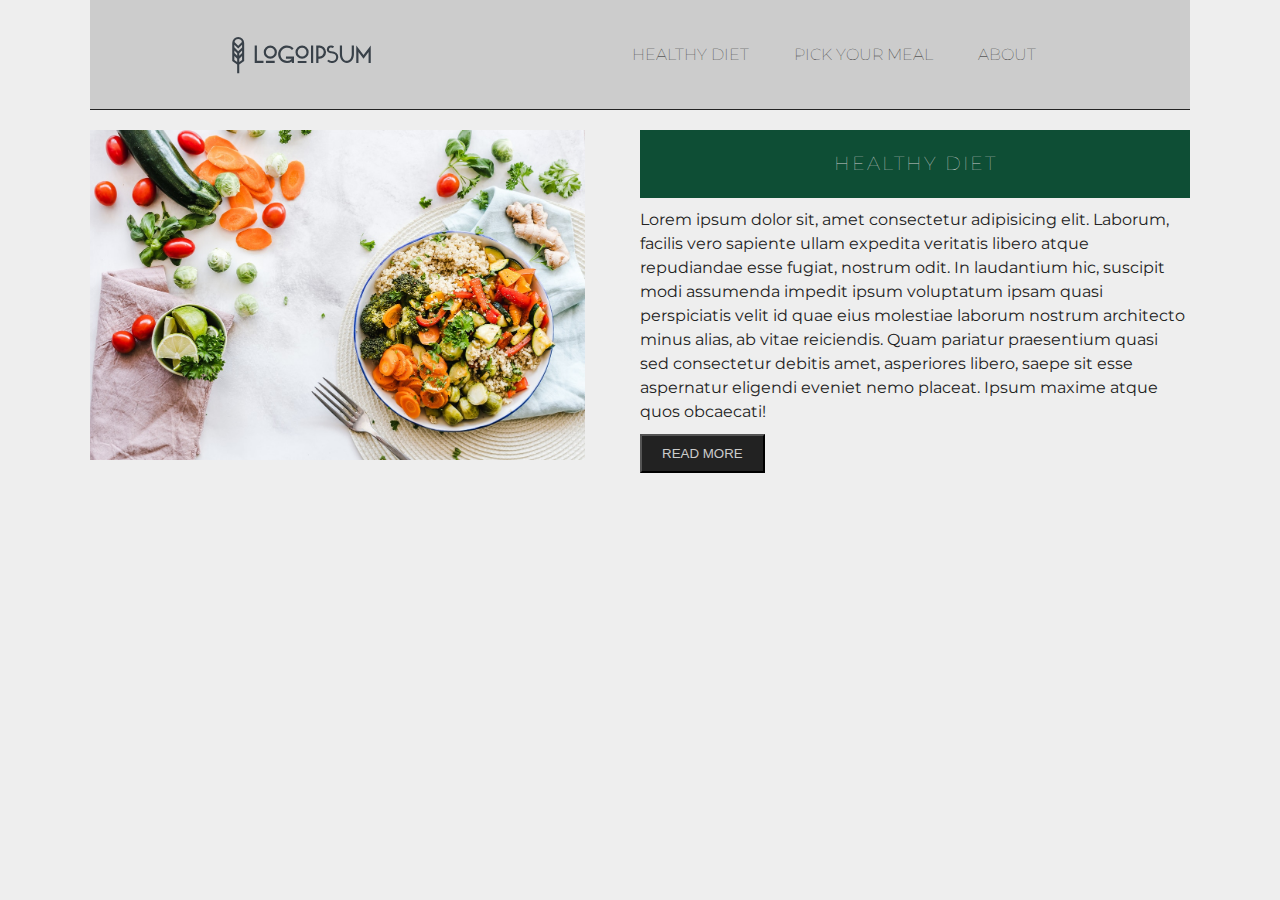
==== index.html @ 128bcaad "first release" ====
<!DOCTYPE html>
<html lang="en">
  <head>
    <meta charset="UTF-8" />
    <meta name="viewport" content="width=device-width, initial-scale=1.0" />
    <title>Eat Good!</title>
    <link rel="shortcut icon" href="img/favicon.ico" type="image/x-icon" />
    <link rel="stylesheet" href="css/style.css" />
    <script src="js/script.js"></script>
    <link
      rel="stylesheet"
      href="https://cdnjs.cloudflare.com/ajax/libs/font-awesome/5.12.1/css/all.min.css"
      integrity="sha256-mmgLkCYLUQbXn0B1SRqzHar6dCnv9oZFPEC1g1cwlkk="
      crossorigin="anonymous"
    />
    <link
      href="https://fonts.googleapis.com/css?family=Montserrat&display=swap"
      rel="stylesheet"
    />
  </head>
  <body>
    <div class="container">
      <nav class="navbar">
        <img class="logo" src="img/logo.svg" alt="Logo of Eat Good" />
        <ul class="nav-links">
          <li>
            <i class="fas fa-apple-alt"></i>
            <a href="#">Healthy Diet</a>
          </li>
          <li>
            <i class="fas fa-drumstick-bite"></i>
            <a href="#">Pick your meal</a>
          </li>
          <li>
            <i class="fas fa-question"></i>
            <a href="#">About</a>
          </li>
        </ul>
      </nav>
      <section class="diet">
        <img src="img/food-1.jpg" alt="Plate of healthy food" />
        <div class="diet_wrapper">
          <h3>Healthy Diet</h3>
          <p>
            Lorem ipsum dolor sit, amet consectetur adipisicing elit. Laborum,
            facilis vero sapiente ullam expedita veritatis libero atque
            repudiandae esse fugiat, nostrum odit. In laudantium hic, suscipit
            modi assumenda impedit ipsum voluptatum ipsam quasi perspiciatis
            velit id quae eius molestiae laborum nostrum architecto minus alias,
            ab vitae reiciendis. Quam pariatur praesentium quasi sed consectetur
            debitis amet, asperiores libero, saepe sit esse aspernatur eligendi
            eveniet nemo placeat. Ipsum maxime atque quos obcaecati!
          </p>
          <input class="btn" type="button" value="Read more" />
        </div>
      </section>
    </div>
  </body>
</html>
---- css/style.css ----
:root {
  --primary: #0e4e35;
  --secondary: #ccc;
  --third: #222;
}

* {
  margin: 0;
  padding: 0;
  box-sizing: border-box;
}

body {
  font-family: "Montserrat", sans-serif;
  color: var(--third);
  line-height: 1.5;
  background: #eee;
}

.container {
  margin: auto;
  max-width: 1100px;
}

.navbar {
  background: var(--secondary);
  border-bottom: 1px solid var(--third);
  text-transform: uppercase;
  height: 110px;
  display: flex;
  justify-content: space-around;
  align-items: center;
  font-weight: lighter;
  font-size: 16px;
  margin-bottom: 20px;
}

.logo {
  height: 110px;
  display: flex;
}

.nav-links {
  display: flex;
}

.nav-links i {
  margin-right: 5px;
}
.nav-links li {
  list-style-type: none;
  padding-right: 40px;
}

.nav-links li a {
  text-decoration: none;
  color: var(--third);
}

.nav-links li a:hover {
  border-bottom: 1px solid var(--third);
  color: #000;
}

.diet {
  display: grid;
  grid-template-columns: 1fr 1fr;
}

.diet img {
  width: 90%;
}

h3 {
  width: 100%;
  text-transform: uppercase;
  font-weight: lighter;
  color: var(--secondary);
  background-color: var(--primary);
  letter-spacing: 2px;
  padding: 20px 0px;
  text-align: center;
  margin-bottom: 10px;
}

p {
  margin-bottom: 10px;
}

.btn {
  padding: 10px 20px;
  text-transform: uppercase;
  background-color: var(--third);
  color: var(--secondary);
}
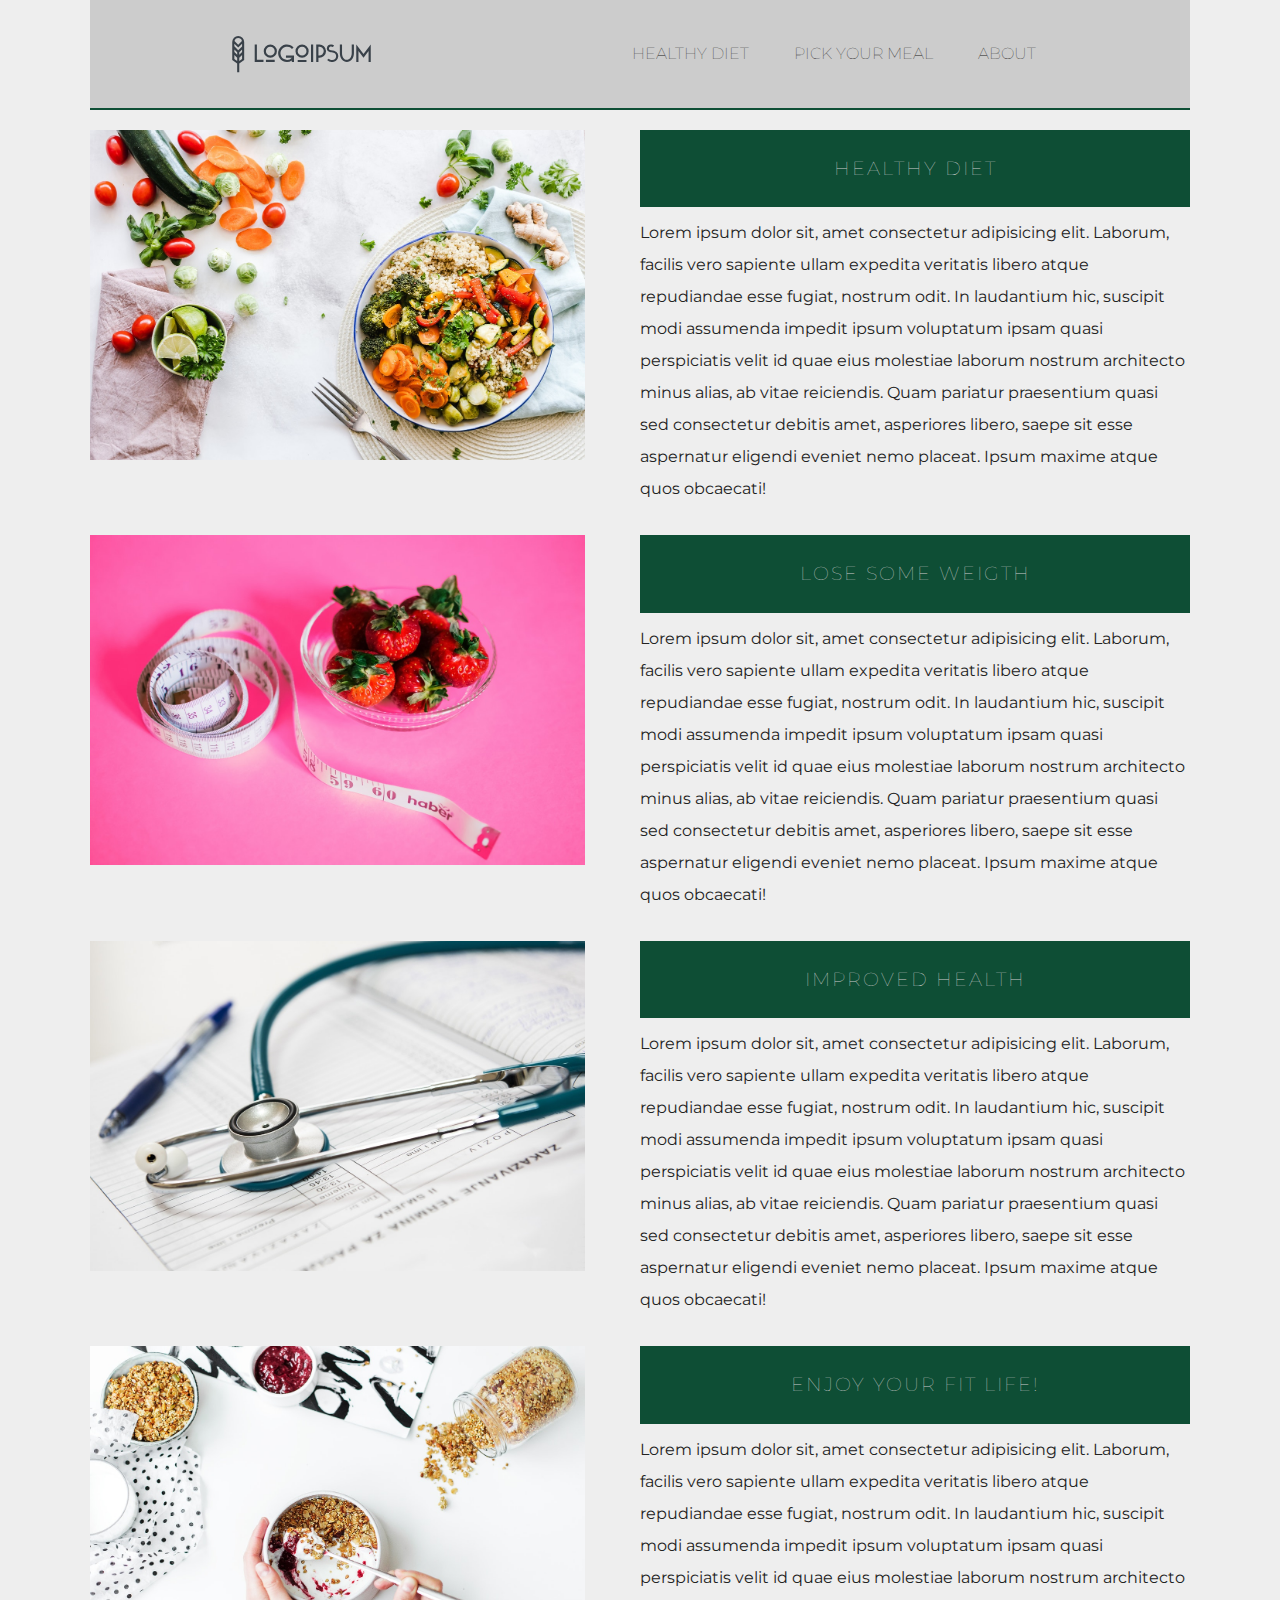
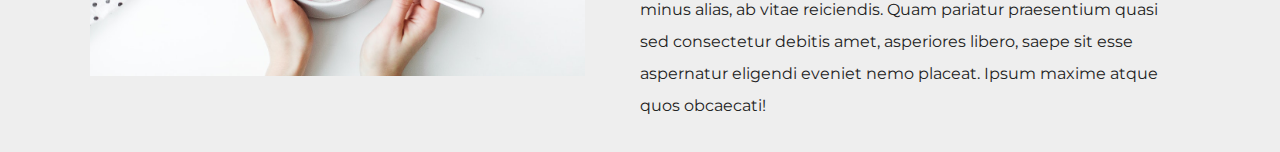
==== commit 90ba6856: "next update" ====
--- a/index.html
+++ b/index.html
@@ -25,7 +25,7 @@
         <ul class="nav-links">
           <li>
             <i class="fas fa-apple-alt"></i>
-            <a href="#">Healthy Diet</a>
+            <a href="index.html">Healthy Diet</a>
           </li>
           <li>
             <i class="fas fa-drumstick-bite"></i>
@@ -33,7 +33,7 @@
           </li>
           <li>
             <i class="fas fa-question"></i>
-            <a href="#">About</a>
+            <a href="about.html">About</a>
           </li>
         </ul>
       </nav>
@@ -51,7 +51,54 @@
             debitis amet, asperiores libero, saepe sit esse aspernatur eligendi
             eveniet nemo placeat. Ipsum maxime atque quos obcaecati!
           </p>
-          <input class="btn" type="button" value="Read more" />
+        </div>
+      </section>
+      <section class="diet diet-alt">
+        <img src="img/food-2.jpg" alt="Meter and strawberries" />
+        <div class="diet_wrapper">
+          <h3>Lose some weigth</h3>
+          <p>
+            Lorem ipsum dolor sit, amet consectetur adipisicing elit. Laborum,
+            facilis vero sapiente ullam expedita veritatis libero atque
+            repudiandae esse fugiat, nostrum odit. In laudantium hic, suscipit
+            modi assumenda impedit ipsum voluptatum ipsam quasi perspiciatis
+            velit id quae eius molestiae laborum nostrum architecto minus alias,
+            ab vitae reiciendis. Quam pariatur praesentium quasi sed consectetur
+            debitis amet, asperiores libero, saepe sit esse aspernatur eligendi
+            eveniet nemo placeat. Ipsum maxime atque quos obcaecati!
+          </p>
+        </div>
+      </section>
+      <section class="diet">
+        <img src="img/food-3.jpg" alt="Stetoscope" />
+        <div class="diet_wrapper">
+          <h3>Improved Health</h3>
+          <p>
+            Lorem ipsum dolor sit, amet consectetur adipisicing elit. Laborum,
+            facilis vero sapiente ullam expedita veritatis libero atque
+            repudiandae esse fugiat, nostrum odit. In laudantium hic, suscipit
+            modi assumenda impedit ipsum voluptatum ipsam quasi perspiciatis
+            velit id quae eius molestiae laborum nostrum architecto minus alias,
+            ab vitae reiciendis. Quam pariatur praesentium quasi sed consectetur
+            debitis amet, asperiores libero, saepe sit esse aspernatur eligendi
+            eveniet nemo placeat. Ipsum maxime atque quos obcaecati!
+          </p>
+        </div>
+      </section>
+      <section class="diet diet-alt">
+        <img src="img/food-4.jpg" alt="Person making oat meal" />
+        <div class="diet_wrapper">
+          <h3>Enjoy your fit life!</h3>
+          <p>
+            Lorem ipsum dolor sit, amet consectetur adipisicing elit. Laborum,
+            facilis vero sapiente ullam expedita veritatis libero atque
+            repudiandae esse fugiat, nostrum odit. In laudantium hic, suscipit
+            modi assumenda impedit ipsum voluptatum ipsam quasi perspiciatis
+            velit id quae eius molestiae laborum nostrum architecto minus alias,
+            ab vitae reiciendis. Quam pariatur praesentium quasi sed consectetur
+            debitis amet, asperiores libero, saepe sit esse aspernatur eligendi
+            eveniet nemo placeat. Ipsum maxime atque quos obcaecati!
+          </p>
         </div>
       </section>
     </div>
--- a/css/style.css
+++ b/css/style.css
@@ -13,7 +13,7 @@
 body {
   font-family: "Montserrat", sans-serif;
   color: var(--third);
-  line-height: 1.5;
+  line-height: 2;
   background: #eee;
 }
 
@@ -24,7 +24,7 @@
 
 .navbar {
   background: var(--secondary);
-  border-bottom: 1px solid var(--third);
+  border-bottom: 2px solid var(--primary);
   text-transform: uppercase;
   height: 110px;
   display: flex;
@@ -65,10 +65,13 @@
 .diet {
   display: grid;
   grid-template-columns: 1fr 1fr;
+  margin-bottom: 20px;
 }
 
 .diet img {
   width: 90%;
+  align-items: center;
+  justify-content: center;
 }
 
 h3 {
@@ -88,8 +91,17 @@
 }
 
 .btn {
+  color: black;
+  font-size: 18px;
+  text-align: center;
   padding: 10px 20px;
   text-transform: uppercase;
-  background-color: var(--third);
+  cursor: pointer;
+  background: none;
+  border: 1px solid var(--primary);
   color: var(--secondary);
 }
+
+.btn:visited {
+  color: black;
+}
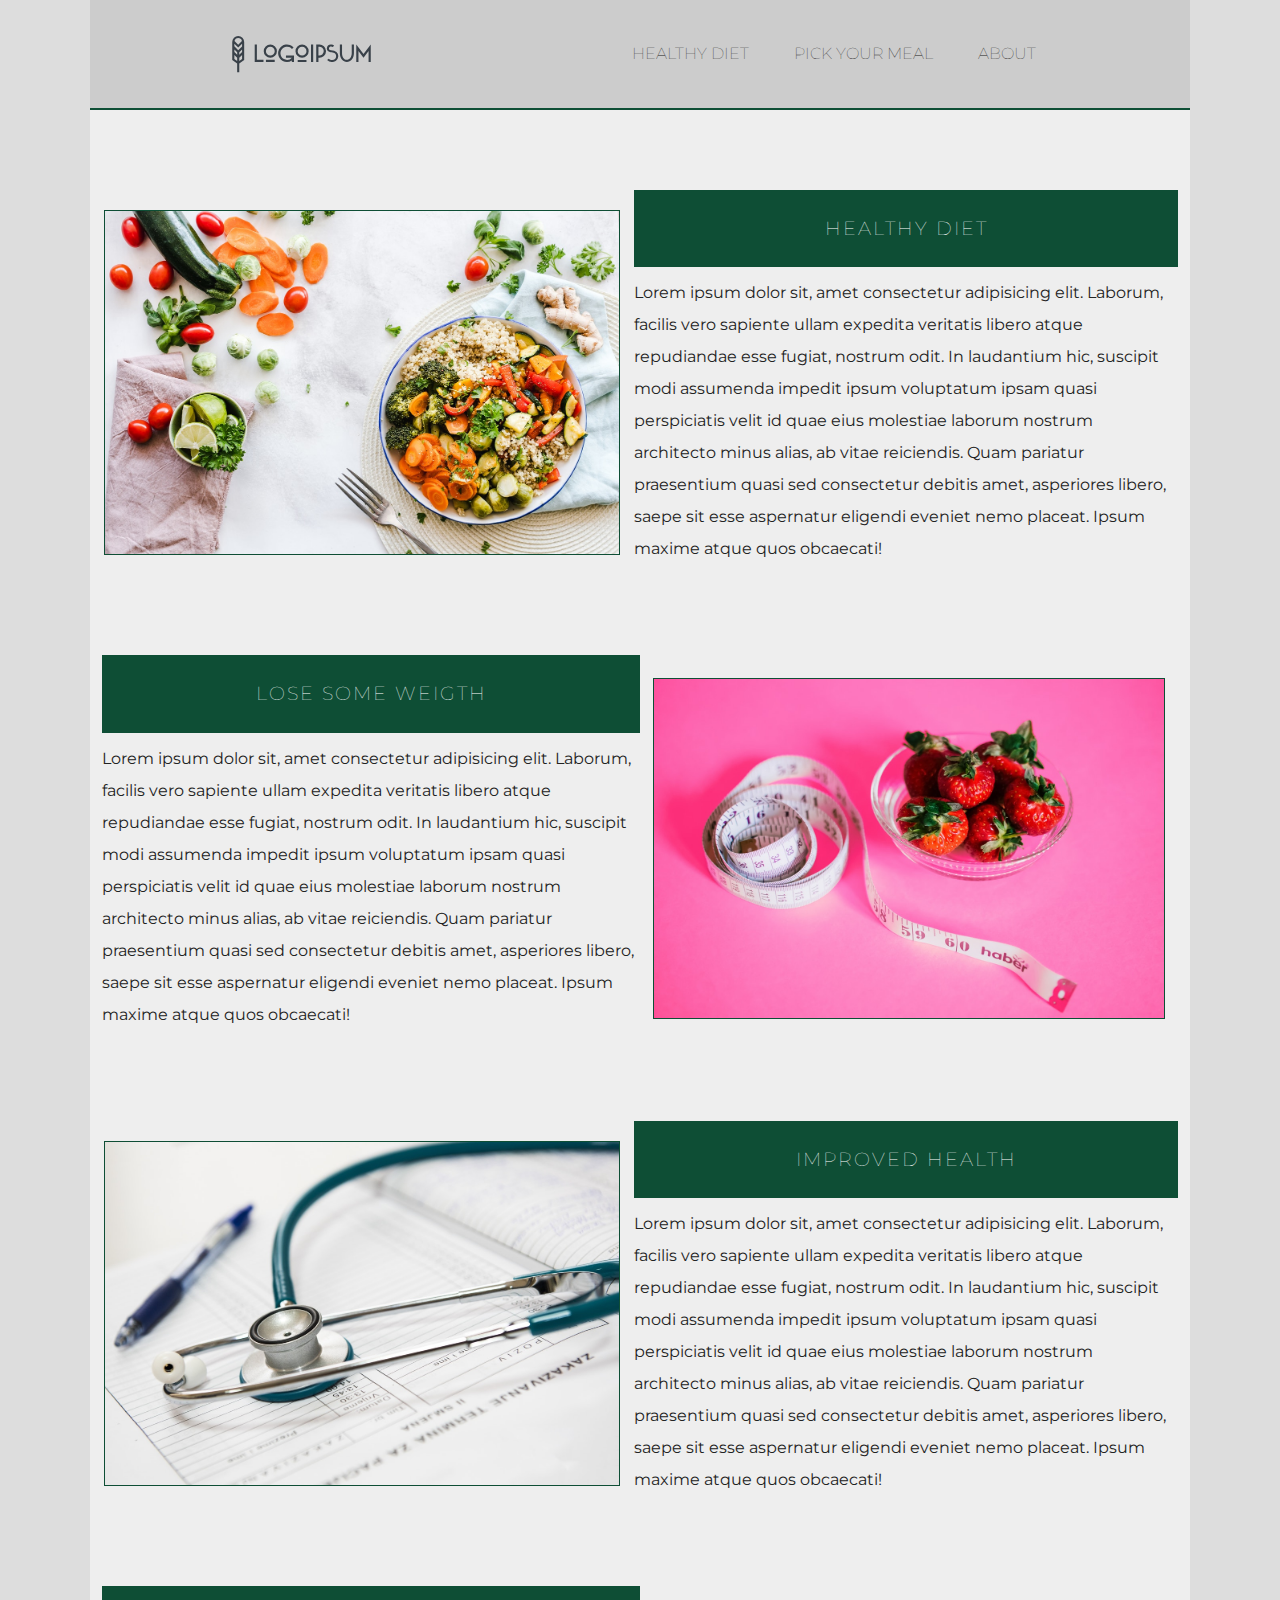
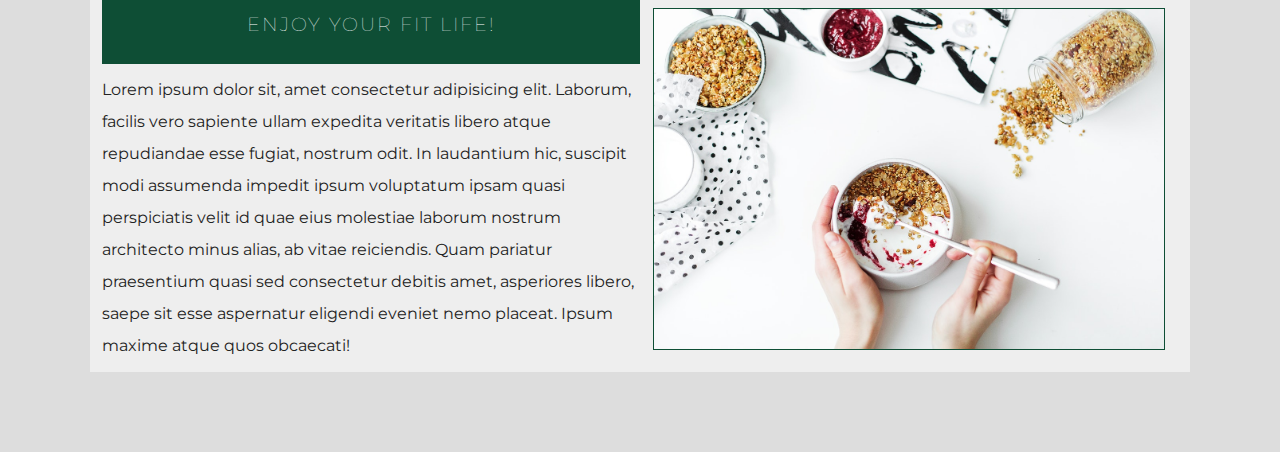
==== commit 2603b454: "first page completed" ====
--- a/index.html
+++ b/index.html
@@ -55,7 +55,7 @@
       </section>
       <section class="diet diet-alt">
         <img src="img/food-2.jpg" alt="Meter and strawberries" />
-        <div class="diet_wrapper">
+        <div class="diet_wrapper-alt">
           <h3>Lose some weigth</h3>
           <p>
             Lorem ipsum dolor sit, amet consectetur adipisicing elit. Laborum,
@@ -87,7 +87,7 @@
       </section>
       <section class="diet diet-alt">
         <img src="img/food-4.jpg" alt="Person making oat meal" />
-        <div class="diet_wrapper">
+        <div class="diet_wrapper-alt">
           <h3>Enjoy your fit life!</h3>
           <p>
             Lorem ipsum dolor sit, amet consectetur adipisicing elit. Laborum,
--- a/css/style.css
+++ b/css/style.css
@@ -14,17 +14,19 @@
   font-family: "Montserrat", sans-serif;
   color: var(--third);
   line-height: 2;
-  background: #eee;
+  background: #ddd;
 }
 
 .container {
   margin: auto;
   max-width: 1100px;
+  background: #eee;
 }
 
 .navbar {
   background: var(--secondary);
   border-bottom: 2px solid var(--primary);
+
   text-transform: uppercase;
   height: 110px;
   display: flex;
@@ -32,7 +34,7 @@
   align-items: center;
   font-weight: lighter;
   font-size: 16px;
-  margin-bottom: 20px;
+  margin-bottom: 80px;
 }
 
 .logo {
@@ -63,22 +65,47 @@
 }
 
 .diet {
+  grid-auto-flow: dense;
+  align-items: center;
+  justify-items: center;
   display: grid;
-  grid-template-columns: 1fr 1fr;
-  margin-bottom: 20px;
+  grid-template-columns: repeat(12, 1fr);
+  margin-bottom: 80px;
+  margin-right: 12px;
+}
+
+.diet-alt {
+  margin-left: 12px;
+  margin-bottom: 80px;
 }
 
 .diet img {
-  width: 90%;
-  align-items: center;
-  justify-content: center;
+  border: 1px solid var(--primary);
+  width: 95%;
+  grid-column-start: 1;
+  grid-column-end: 7;
+}
+
+.diet-alt img {
+  grid-column-start: 7;
+  grid-column-end: -1;
+}
+
+.diet_wrapper {
+  grid-column-start: 7;
+  grid-column-end: -1;
+}
+
+.diet_wrapper-alt {
+  grid-column-start: 1;
+  grid-column-end: 7;
 }
 
 h3 {
   width: 100%;
   text-transform: uppercase;
   font-weight: lighter;
-  color: var(--secondary);
+  color: white;
   background-color: var(--primary);
   letter-spacing: 2px;
   padding: 20px 0px;
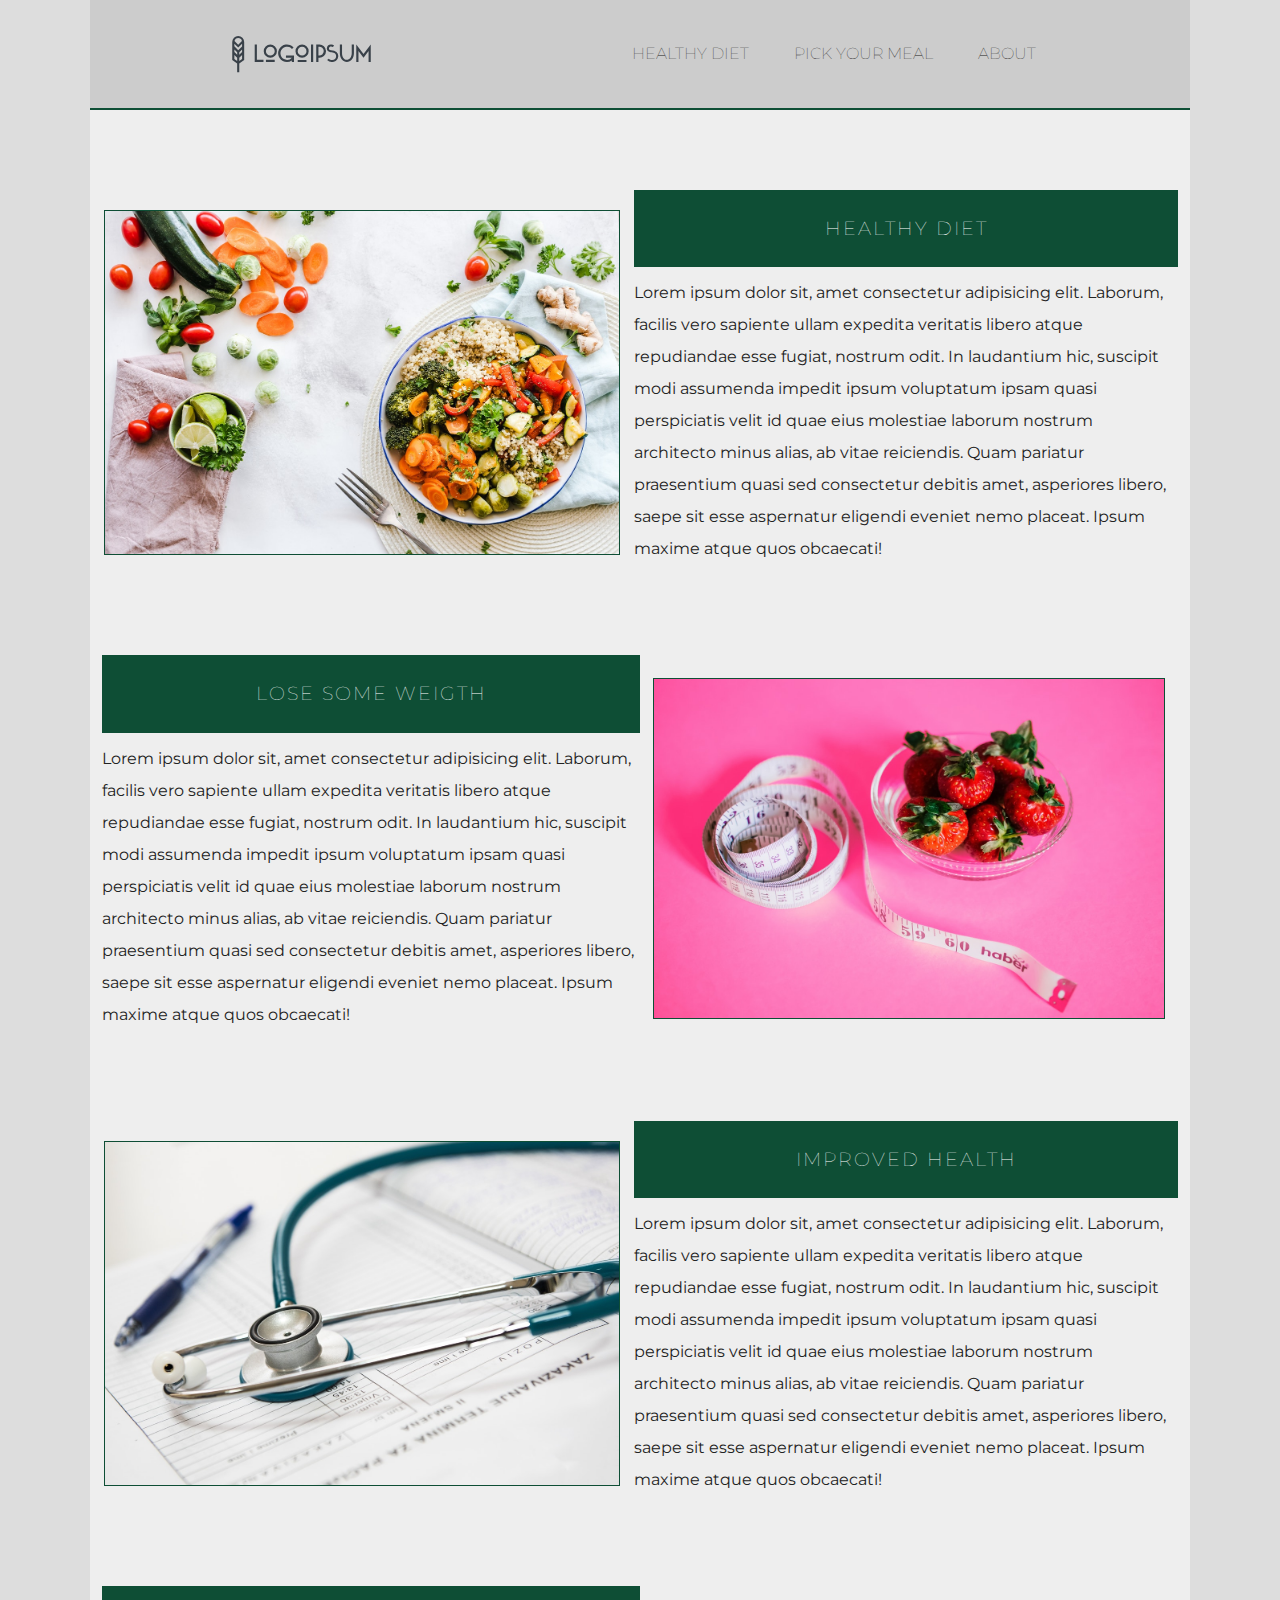
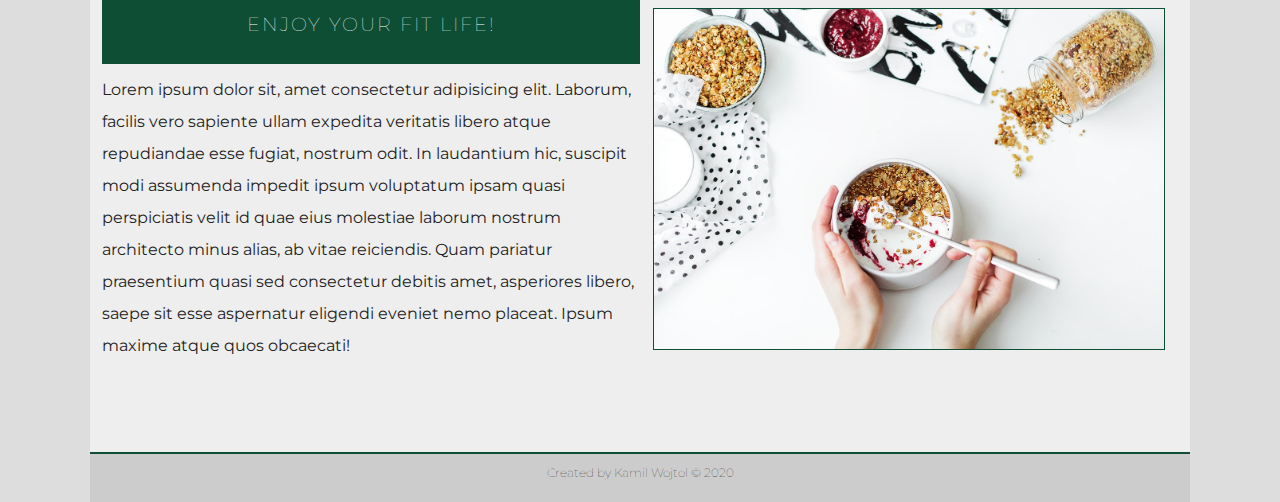
==== commit 94d8f27e: "meal picker update" ====
--- a/index.html
+++ b/index.html
@@ -6,7 +6,6 @@
     <title>Eat Good!</title>
     <link rel="shortcut icon" href="img/favicon.ico" type="image/x-icon" />
     <link rel="stylesheet" href="css/style.css" />
-    <script src="js/script.js"></script>
     <link
       rel="stylesheet"
       href="https://cdnjs.cloudflare.com/ajax/libs/font-awesome/5.12.1/css/all.min.css"
@@ -29,7 +28,7 @@
           </li>
           <li>
             <i class="fas fa-drumstick-bite"></i>
-            <a href="#">Pick your meal</a>
+            <a href="meal.html">Pick your meal</a>
           </li>
           <li>
             <i class="fas fa-question"></i>
@@ -101,6 +100,10 @@
           </p>
         </div>
       </section>
+      <footer class="footer">
+        <p>Created by Kamil Wojtol &copy; 2020</p>
+      </footer>
     </div>
+    <script src="js/script.js"></script>
   </body>
 </html>
--- a/css/style.css
+++ b/css/style.css
@@ -118,13 +118,12 @@
 }
 
 .btn {
-  color: black;
   font-size: 18px;
   text-align: center;
   padding: 10px 20px;
   text-transform: uppercase;
   cursor: pointer;
-  background: none;
+  background: var(--primary);
   border: 1px solid var(--primary);
   color: var(--secondary);
 }
@@ -132,3 +131,19 @@
 .btn:visited {
   color: black;
 }
+
+.footer {
+  background: var(--secondary);
+  border-top: 2px solid var(--primary);
+  height: 50px;
+  display: flex;
+  justify-content: space-around;
+  align-items: center;
+  font-weight: lighter;
+  font-size: 12px;
+  margin-top: 40px;
+}
+
+.meal-picker {
+  text-align: center;
+}
